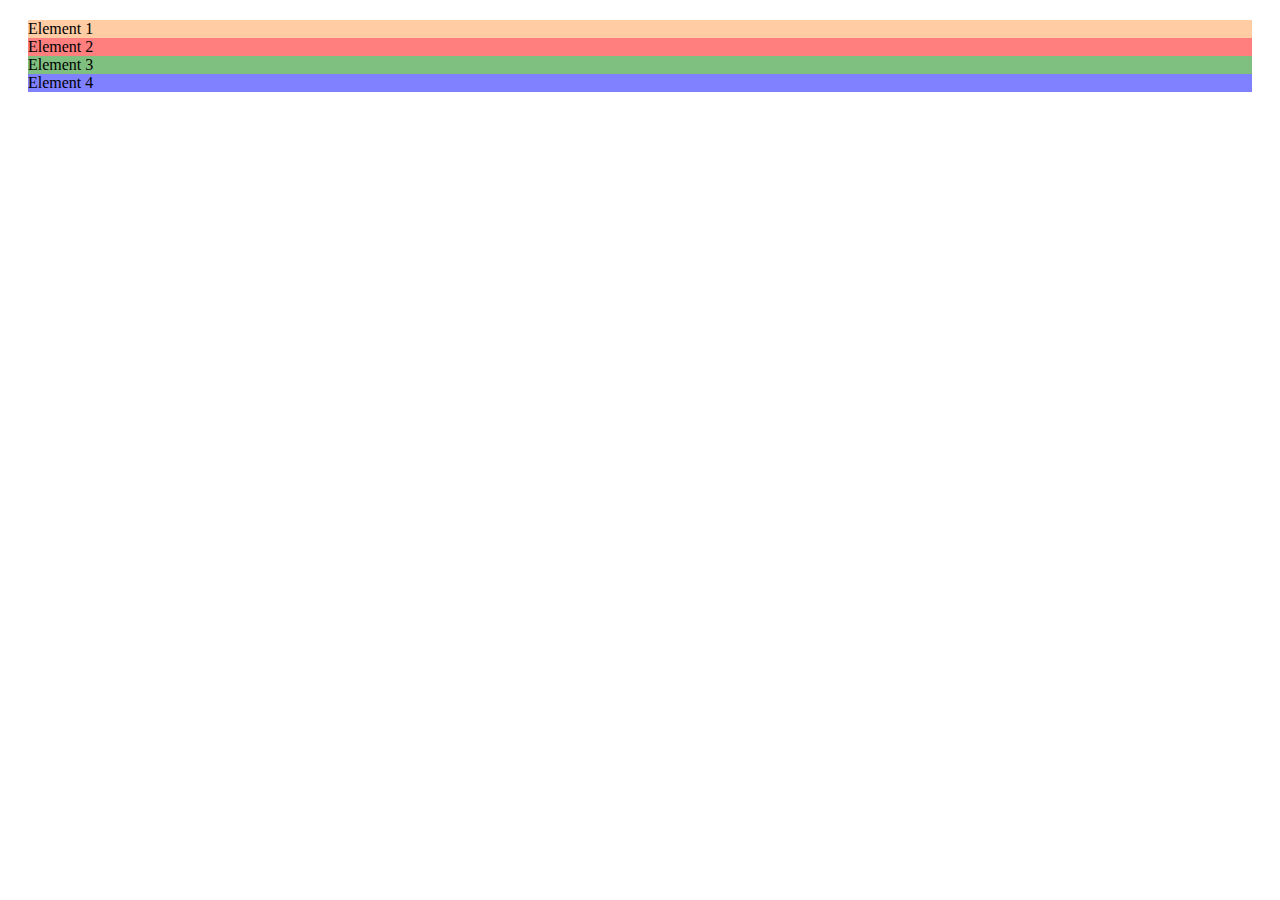
==== lessons/191-216. Using the CSS Grid/index.html @ 9c9ddf1f "lesson 215 - Positioning Child Elements in a Grid" ====
<!DOCTYPE html>
<html lang="en">
<head>
    <meta charset="UTF-8">
    <meta name="viewport" content="width=device-width, initial-scale=1.0">
    <meta http-equiv="X-UA-Compatible" content="ie=edge">
    <title>CSS Course</title>
    <link rel="stylesheet" href="main.css">
</head>
<body>
    <div class="container">
        <div class="el1">Element 1</div>
        <div class="el2">Element 2</div>
        <div class="el3">Element 3</div>
        <div class="el4">Element 4</div>
    </div>
</body>
</html>
---- lessons/191-216. Using the CSS Grid/main.css ----
.container {
    margin: 20px;
}

.el1 {
    background: rgba(255, 154, 72, 0.5);
}

.el2 {
    background: rgba(255, 0, 0, 0.5);
}

.el3 {
    background: rgba(0, 128, 0, 0.5);
}

.el4 {
    background: rgba(0, 4, 255, 0.5);
}
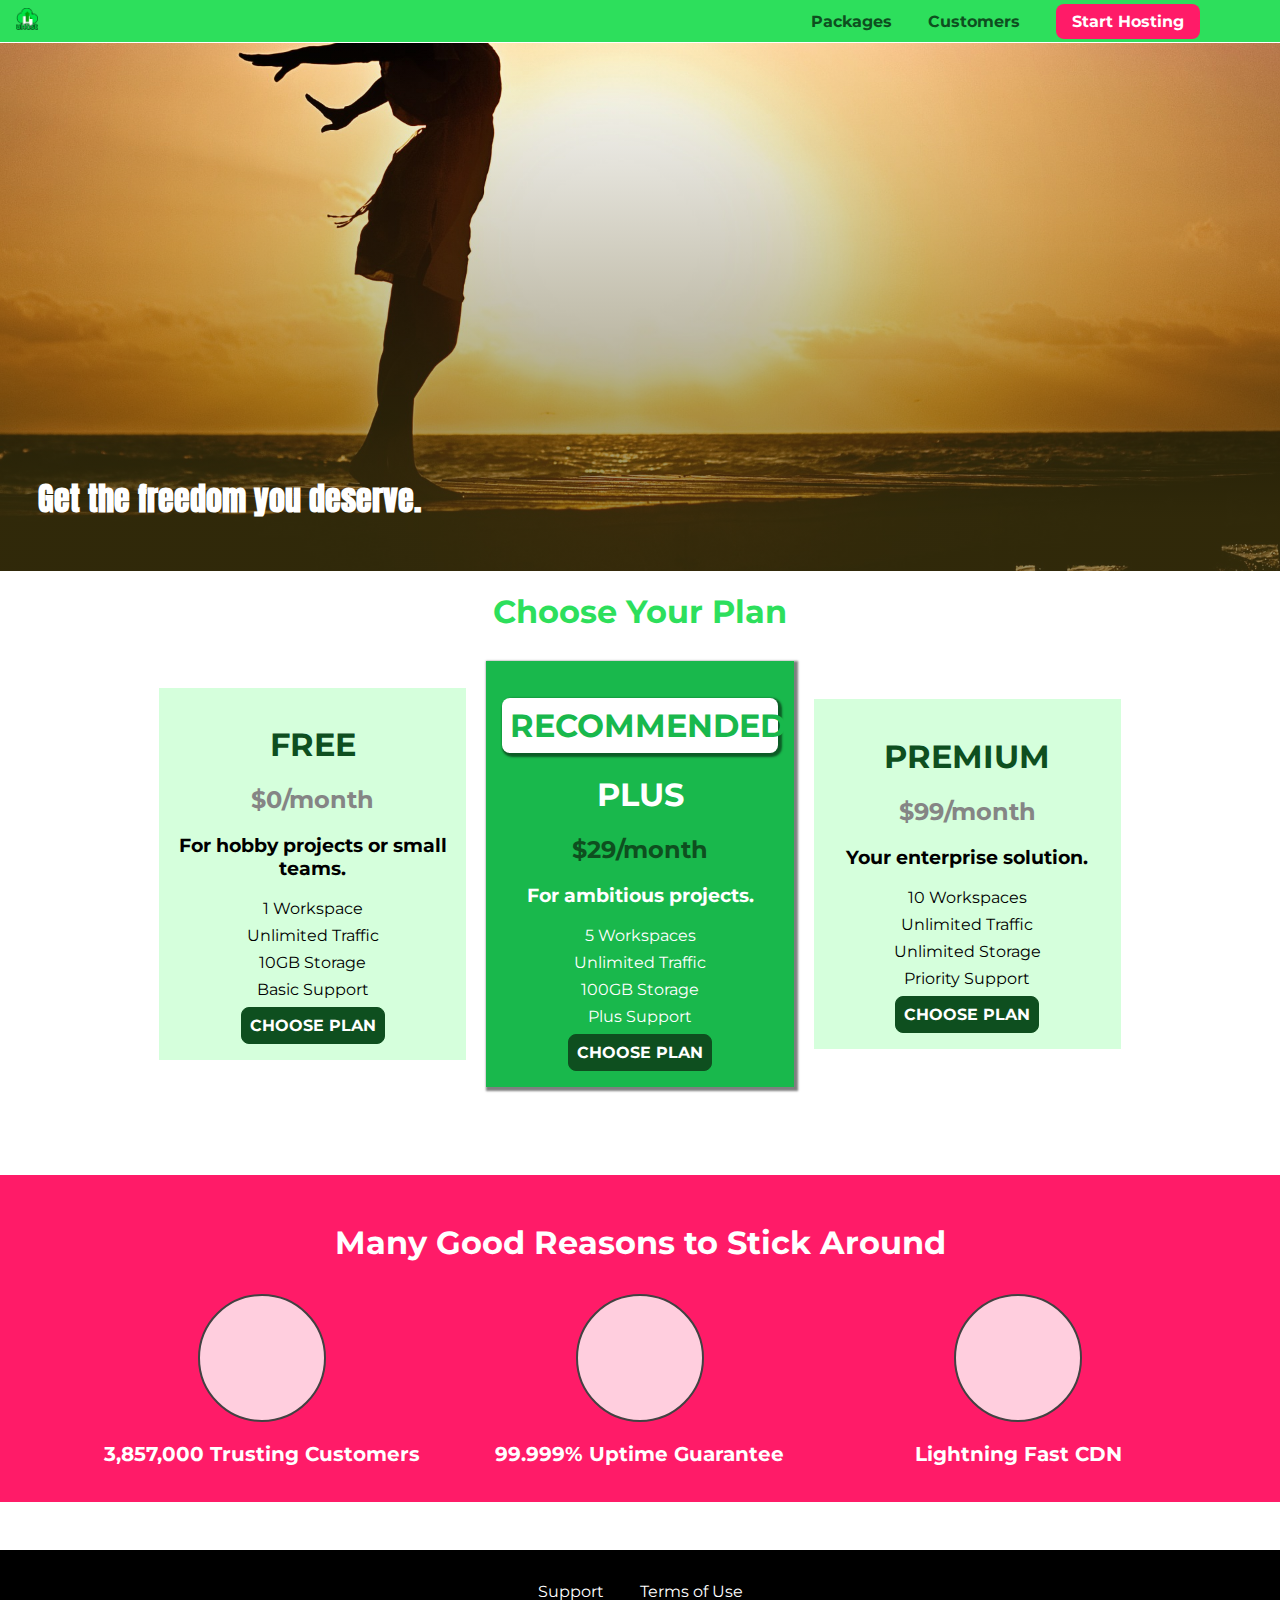
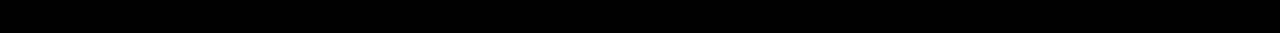
==== commit 038286fb: "lesson 204 - prepare to lesson" ====
--- a/lessons/191-216. Using the CSS Grid/index.html
+++ b/lessons/191-216. Using the CSS Grid/index.html
@@ -1,29 +1,126 @@
 <!DOCTYPE html>
 <html lang="en">
+
 <head>
-    <meta charset="UTF-8">
-    <meta name="viewport" content="width=device-width, initial-scale=1.0">
-    <meta http-equiv="X-UA-Compatible" content="ie=edge">
-    <title>CSS Course</title>
-    <link rel="stylesheet" href="main.css">
+  <meta charset="UTF-8">
+  <meta http-equiv="X-UA-Compatible" content="ie=edge">
+  <title>uHost</title>
+  <link rel="shortcut icon" href="favicon.png">
+  <link href="https://fonts.googleapis.com/css?family=Anton" rel="stylesheet">
+  <link href="https://fonts.googleapis.com/css?family=Montserrat:400,700" rel="stylesheet">
+  <link rel="stylesheet" href="shared.css">
+  <link rel="stylesheet" href="main.css">
 </head>
+
 <body>
-    <div class="container">
-        <div class="el1">Element 1</div>
-        <div class="el2">Element 2</div>
-        <div class="el3">Element 3</div>
-        <div class="el4">Element 4</div>
+<header class="main-header">
+  <div>
+    <a href="index.html" class="main-header__brand">
+      <img src="images/uhost-icon.png" alt="uHost - Your favorite hosting company">
+    </a>
+  </div>
+  <nav class="main-nav">
+    <ul class="main-nav__items">
+      <li class="main-nav__item">
+        <a href="packages/index.html">Packages</a>
+      </li>
+      <li class="main-nav__item">
+        <a href="customers/index.html">Customers</a>
+      </li>
+      <li class="main-nav__item main-nav__item--cta">
+        <a href="start-hosting/index.html">Start Hosting</a>
+      </li>
+    </ul>
+  </nav>
+</header>
+<main>
+  <section id="product-overview">
+    <h1>Get the freedom you deserve.</h1>
+  </section>
+  <section id="plans">
+    <h1 class="section-title">Choose Your Plan</h1>
+    <div class="plan__list">
+      <article class="plan">
+        <h1 class="plan__title">FREE</h1>
+        <h2 class="plan__price">$0/month</h2>
+        <h3>For hobby projects or small teams.</h3>
+        <ul class="plan__features">
+          <li class="plan__feature">1 Workspace</li>
+          <li class="plan__feature">Unlimited Traffic</li>
+          <li class="plan__feature">10GB Storage</li>
+          <li class="plan__feature">Basic Support</li>
+        </ul>
+        <div>
+          <button class="button">CHOOSE PLAN</button>
+        </div>
+      </article>
+      <article class="plan plan--highlighted">
+        <h1 class="plan__annotation">RECOMMENDED</h1>
+        <h1 class="plan__title">PLUS</h1>
+        <h2 class="plan__price">$29/month</h2>
+        <h3>For ambitious projects.</h3>
+        <ul class="plan__features">
+          <li class="plan__feature">5 Workspaces</li>
+          <li class="plan__feature">Unlimited Traffic</li>
+          <li class="plan__feature">100GB Storage</li>
+          <li class="plan__feature">Plus Support</li>
+        </ul>
+        <div>
+          <button class="button">CHOOSE PLAN</button>
+        </div>
+      </article>
+      <article class="plan">
+        <h1 class="plan__title">PREMIUM</h1>
+        <h2 class="plan__price">$99/month</h2>
+        <h3>Your enterprise solution.</h3>
+        <ul class="plan__features">
+          <li class="plan__feature">10 Workspaces</li>
+          <li class="plan__feature">Unlimited Traffic</li>
+          <li class="plan__feature">Unlimited Storage</li>
+          <li class="plan__feature">Priority Support</li>
+        </ul>
+        <div>
+          <button class="button">CHOOSE PLAN</button>
+        </div>
+      </article>
     </div>
+  </section>
+  <section id="key-features">
+    <h1 class="section-title">Many Good Reasons to Stick Around</h1>
+    <ul class="key-feature__list">
+      <li class="key-feature">
+        <div class="key-feature__image">
+
+        </div>
+        <p class="key-feature__description">3,857,000 Trusting Customers</p>
+      </li>
+      <li class="key-feature">
+        <div class="key-feature__image">
+
+        </div>
+        <p class="key-feature__description">99.999% Uptime Guarantee</p>
+      </li>
+      <li class="key-feature">
+        <div class="key-feature__image">
+
+        </div>
+        <p class="key-feature__description">Lightning Fast CDN</p>
+      </li>
+    </ul>
+  </section>
+</main>
+<footer class="main-footer">
+  <nav>
+    <ul class="main-footer__links">
+      <li class="main-footer__link">
+        <a href="#">Support</a>
+      </li>
+      <li class="main-footer__link">
+        <a href="#">Terms of Use</a>
+      </li>
+    </ul>
+  </nav>
+</footer>
 </body>
-</html>
 
-
-
-
-
-
-
-
-
-
-
+</html>--- a/lessons/191-216. Using the CSS Grid/shared.css
+++ b/lessons/191-216. Using the CSS Grid/shared.css
@@ -0,0 +1,132 @@
+* {
+  box-sizing: border-box;
+}
+
+body {
+  font-family: 'Montserrat', sans-serif;
+  margin: 0;
+}
+
+.main-header {
+  width: 100%;
+  position: fixed;
+  top: 0;
+  left: 0;
+  background: #2ddf5c;
+  padding: 8px 16px;
+  z-index: 1;
+}
+
+.main-header > div {
+  display: inline-block;
+  vertical-align: middle;
+}
+
+.main-header__brand {
+  color: #0e4f1f;
+  text-decoration: none;
+  font-weight: bold;
+  font-size: 22px;
+  height: 22px;
+  /* width: 20px; */
+  display: inline-block;
+}
+
+.main-header__brand img {
+  height: 100%;
+  /* width: 100%; */
+}
+
+.main-nav {
+  display: inline-block;
+  text-align: right;
+  width: calc(100% - 74px);
+  vertical-align: middle;
+}
+
+.main-nav__items {
+  margin: 0;
+  padding: 0;
+  list-style: none;
+}
+
+.main-nav__item {
+  display: inline-block;
+  margin: 0 16px;
+}
+
+.main-nav__item a {
+  text-decoration: none;
+  color: #0e4f1f;
+  font-weight: bold;
+  padding: 3px 0;
+}
+
+.main-nav__item a:hover,
+.main-nav__item a:active {
+  color: white;
+  border-bottom: 5px solid white;
+}
+
+.main-nav__item--cta a {
+  color: white;
+  background: #ff1b68;
+  padding: 8px 16px;
+  border-radius: 8px;
+}
+
+.main-nav__item--cta a:hover,
+.main-nav__item--cta a:active {
+  color: #ff1b68;
+  background: white;
+  border: none;
+}
+
+.main-footer {
+  background: black;
+  padding: 32px;
+  margin-top: 48px;
+}
+
+.main-footer__links {
+  list-style: none;
+  margin: 0;
+  padding: 0;
+  text-align: center;
+}
+
+.main-footer__link {
+  display: inline-block;
+  margin: 0 16px;
+}
+
+.main-footer__link a {
+  color: white;
+  text-decoration: none;
+}
+
+.main-footer__link a:hover,
+.main-footer__link a:active {
+  color: #ccc;
+}
+
+.button {
+  background: #0e4f1f;
+  color: white;
+  font: inherit;
+  border: 1.5px solid #0e4f1f;
+  padding: 8px;
+  border-radius: 8px;
+  font-weight: bold;
+  cursor: pointer;
+}
+
+.button:hover,
+.button:active {
+  background: white;
+  color: #0e4f1f;
+}
+
+.button:focus {
+  outline: none;
+}
--- a/lessons/191-216. Using the CSS Grid/main.css
+++ b/lessons/191-216. Using the CSS Grid/main.css
@@ -1,19 +1,133 @@
-.container {
-    margin: 20px;
+
+#product-overview {
+  background: linear-gradient(to top, rgba(80, 68, 16, 0.6) 10%, transparent),
+  url("images/freedom.jpg") left 10% bottom 20%/cover no-repeat border-box;
+  /* background-image: url("freedom.jpg");
+  background-size: cover;
+  background-position: left 10% bottom 20%; */
+  /* background-repeat: no-repeat;
+  background-origin: border-box;
+  background-clip: border-box; */
+  /* background-image: linear-gradient(180deg, red 70%, blue 60%, rgba(0,0,0,0.5)); */
+  /*background-image: radial-gradient(ellipse farthest-corner at 20% 50%, red, blue 70%, green);*/
+  width: 100%;
+  height: 528px;
+  padding: 10px;
+  margin-top: 43px;
+  /* border: 5px dashed red; */
+  position: relative;
 }
 
-.el1 {
-    background: rgba(255, 154, 72, 0.5);
+.section-title {
+  color: #2ddf5c;
+  text-align: center;
 }
 
-.el2 {
-    background: rgba(255, 0, 0, 0.5);
+#product-overview h1 {
+  color: white;
+  font-family: 'Anton', sans-serif;
+  position: absolute;
+  bottom: 5%;
+  left: 3%;
 }
 
-.el3 {
-    background: rgba(0, 128, 0, 0.5);
+.plan__list {
+  width: 80%;
+  margin: auto;
+  text-align: center;
 }
 
-.el4 {
-    background: rgba(0, 4, 255, 0.5);
-}+.plan {
+  background: #d5ffdc;
+  text-align: center;
+  padding: 16px;
+  margin: 8px;
+  display: inline-block;
+  width: 30%;
+  vertical-align: middle;
+}
+
+.plan--highlighted {
+  background: #19b84c;
+  color: white;
+  box-shadow: 2px 2px 2px 2px rgba(0, 0, 0, 0.5);
+}
+
+.plan__annotation {
+  background: white;
+  color: #19b84c;
+  padding: 8px;
+  box-shadow: 2px 2px 2px 2px rgba(0, 0, 0, 0.5);
+  border-radius: 8px;
+}
+
+.plan__title {
+  color: #0e4f1f;
+}
+
+.plan__price {
+  color: #858585;
+}
+
+.plan--highlighted .plan__title {
+  color: white;
+}
+
+.plan--highlighted .plan__price {
+  color: #0e4f1f;
+}
+
+.plan__features {
+  list-style: none;
+  margin: 0;
+  padding: 0;
+}
+
+.plan__feature {
+  margin: 8px 0;
+}
+
+#key-features {
+  background: #ff1b68;
+  margin-top: 80px;
+  padding: 16px;
+}
+
+#key-features .section-title {
+  color: white;
+  margin: 32px;
+}
+
+.key-feature__list {
+  list-style: none;
+  margin: 0;
+  padding: 0;
+  text-align: center;
+}
+
+.key-feature {
+  display: inline-block;
+  width: 30%;
+  vertical-align: top;
+}
+
+.key-feature__image {
+  background: #ffcede;
+  width: 128px;
+  height: 128px;
+  border: 2px solid #424242;
+  border-radius: 50%;
+  margin: auto;
+}
+
+.key-feature__description {
+  text-align: center;
+  font-weight: bold;
+  color: white;
+  font-size: 20px;
+}
+
+/* h1 {
+    font-family: sans-serif;
+} */
+
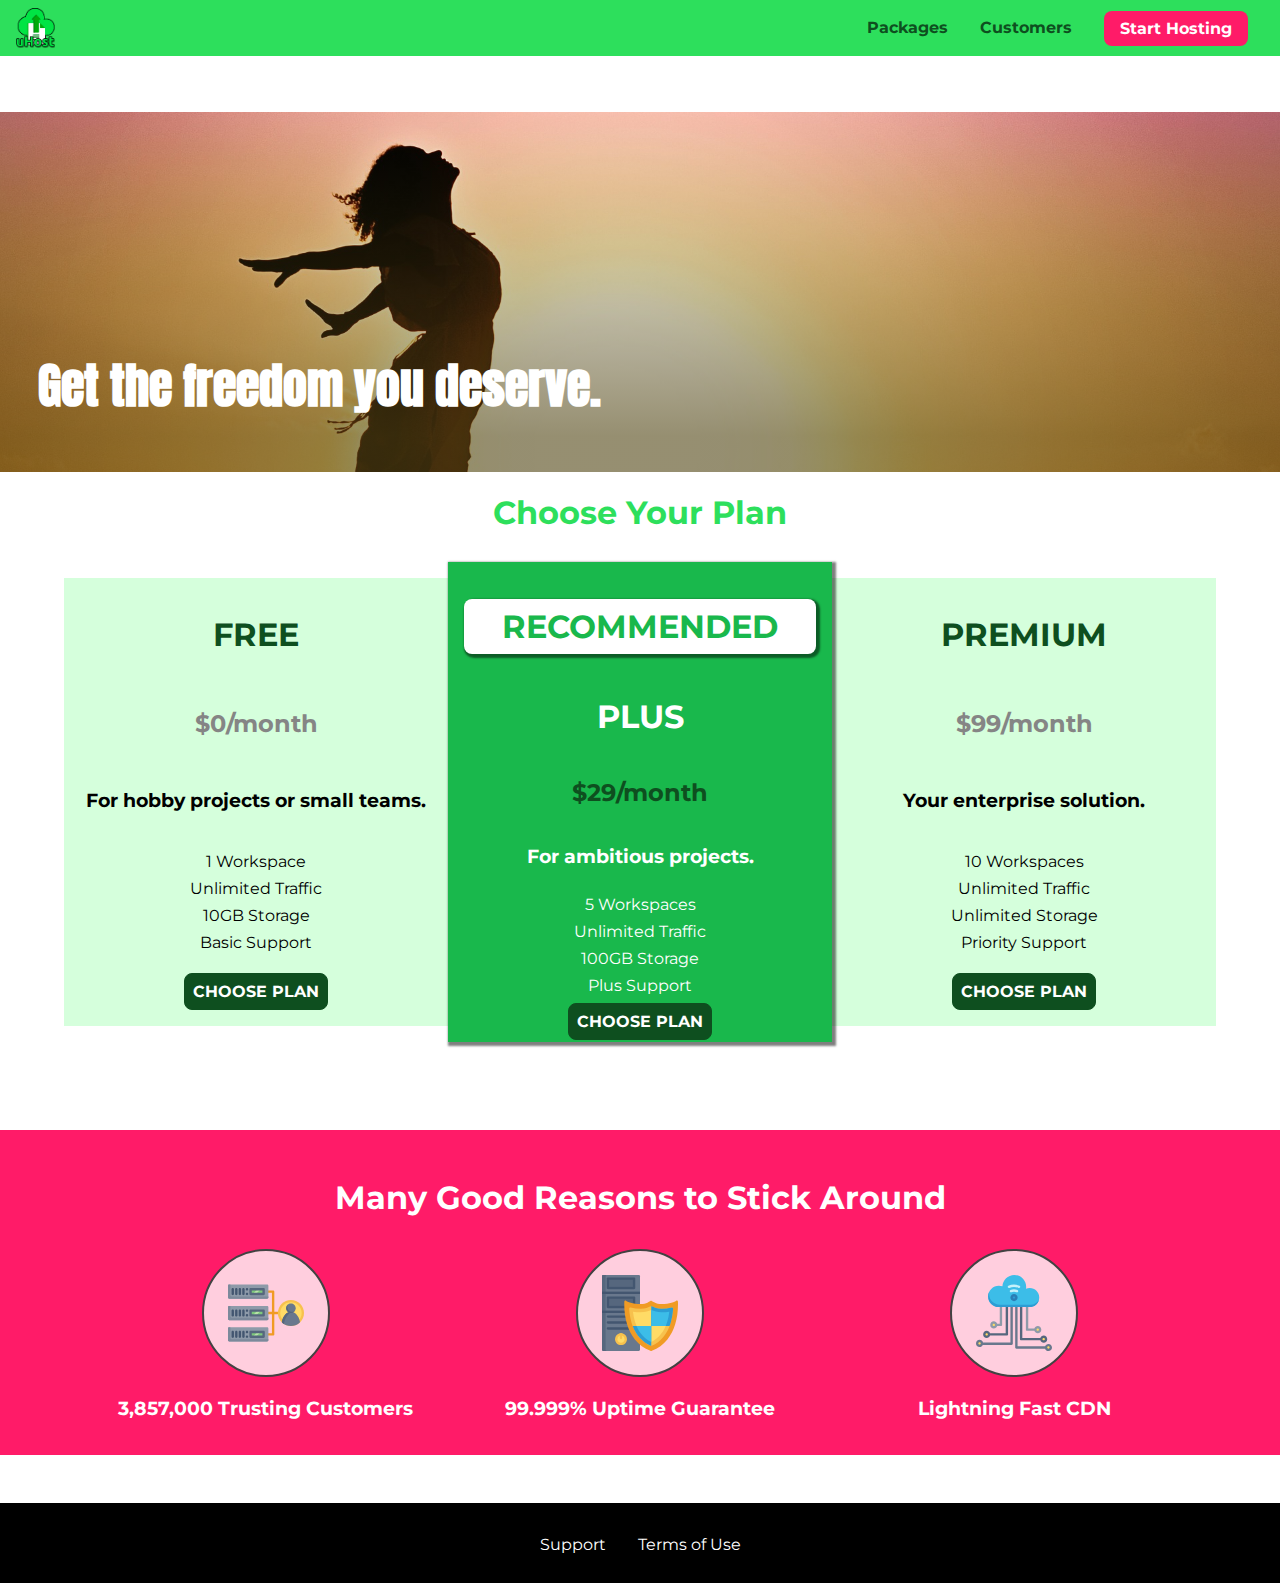
==== commit ade3eb13: "lesson 204 - prepare to lesson" ====
--- a/lessons/191-216. Using the CSS Grid/index.html
+++ b/lessons/191-216. Using the CSS Grid/index.html
@@ -2,125 +2,316 @@
 <html lang="en">
 
 <head>
-  <meta charset="UTF-8">
-  <meta http-equiv="X-UA-Compatible" content="ie=edge">
-  <title>uHost</title>
-  <link rel="shortcut icon" href="favicon.png">
-  <link href="https://fonts.googleapis.com/css?family=Anton" rel="stylesheet">
-  <link href="https://fonts.googleapis.com/css?family=Montserrat:400,700" rel="stylesheet">
-  <link rel="stylesheet" href="shared.css">
-  <link rel="stylesheet" href="main.css">
+    <meta charset="UTF-8">
+    <meta http-equiv="X-UA-Compatible" content="ie=edge">
+    <meta name="viewport" content="width=device-width, initial-scale=1.0">
+    <title>uHost</title>
+    <link rel="shortcut icon" href="favicon.png">
+    <link rel="stylesheet" href="shared.css">
+    <link rel="stylesheet" href="main.css">
 </head>
 
 <body>
-<header class="main-header">
-  <div>
-    <a href="index.html" class="main-header__brand">
-      <img src="images/uhost-icon.png" alt="uHost - Your favorite hosting company">
-    </a>
-  </div>
-  <nav class="main-nav">
-    <ul class="main-nav__items">
-      <li class="main-nav__item">
-        <a href="packages/index.html">Packages</a>
-      </li>
-      <li class="main-nav__item">
-        <a href="customers/index.html">Customers</a>
-      </li>
-      <li class="main-nav__item main-nav__item--cta">
-        <a href="start-hosting/index.html">Start Hosting</a>
-      </li>
-    </ul>
-  </nav>
-</header>
-<main>
-  <section id="product-overview">
-    <h1>Get the freedom you deserve.</h1>
-  </section>
-  <section id="plans">
-    <h1 class="section-title">Choose Your Plan</h1>
-    <div class="plan__list">
-      <article class="plan">
-        <h1 class="plan__title">FREE</h1>
-        <h2 class="plan__price">$0/month</h2>
-        <h3>For hobby projects or small teams.</h3>
-        <ul class="plan__features">
-          <li class="plan__feature">1 Workspace</li>
-          <li class="plan__feature">Unlimited Traffic</li>
-          <li class="plan__feature">10GB Storage</li>
-          <li class="plan__feature">Basic Support</li>
+    <div class="backdrop"></div>
+    <div class="modal">
+        <h1 class="modal__title">Do you want to continue?</h1>
+        <div class="modal__actions">
+            <a href="start-hosting/index.html" class="modal__action">Yes!</a>
+            <button class="modal__action modal__action--negative" type="button">No!</button>
+        </div>
+    </div>
+    <header class="main-header">
+        <div>
+            <button class="toggle-button">
+                <span class="toggle-button__bar"></span>
+                <span class="toggle-button__bar"></span>
+                <span class="toggle-button__bar"></span>
+            </button>
+            <a href="index.html" class="main-header__brand">
+                <img src="images/uhost-icon.png" alt="uHost - Your favorite hosting company">
+            </a>
+        </div>
+        <nav class="main-nav">
+            <ul class="main-nav__items">
+                <li class="main-nav__item">
+                    <a href="packages/index.html">Packages</a>
+                </li>
+                <li class="main-nav__item">
+                    <a href="customers/index.html">Customers</a>
+                </li>
+                <li class="main-nav__item main-nav__item--cta">
+                    <a href="start-hosting/index.html">Start Hosting</a>
+                </li>
+            </ul>
+        </nav>
+    </header>
+    <nav class="mobile-nav">
+        <ul class="mobile-nav__items">
+            <li class="mobile-nav__item">
+                <a href="packages/index.html">Packages</a>
+            </li>
+            <li class="mobile-nav__item">
+                <a href="customers/index.html">Customers</a>
+            </li>
+            <li class="mobile-nav__item mobile-nav__item--cta">
+                <a href="start-hosting/index.html">Start Hosting</a>
+            </li>
         </ul>
-        <div>
-          <button class="button">CHOOSE PLAN</button>
-        </div>
-      </article>
-      <article class="plan plan--highlighted">
-        <h1 class="plan__annotation">RECOMMENDED</h1>
-        <h1 class="plan__title">PLUS</h1>
-        <h2 class="plan__price">$29/month</h2>
-        <h3>For ambitious projects.</h3>
-        <ul class="plan__features">
-          <li class="plan__feature">5 Workspaces</li>
-          <li class="plan__feature">Unlimited Traffic</li>
-          <li class="plan__feature">100GB Storage</li>
-          <li class="plan__feature">Plus Support</li>
-        </ul>
-        <div>
-          <button class="button">CHOOSE PLAN</button>
-        </div>
-      </article>
-      <article class="plan">
-        <h1 class="plan__title">PREMIUM</h1>
-        <h2 class="plan__price">$99/month</h2>
-        <h3>Your enterprise solution.</h3>
-        <ul class="plan__features">
-          <li class="plan__feature">10 Workspaces</li>
-          <li class="plan__feature">Unlimited Traffic</li>
-          <li class="plan__feature">Unlimited Storage</li>
-          <li class="plan__feature">Priority Support</li>
-        </ul>
-        <div>
-          <button class="button">CHOOSE PLAN</button>
-        </div>
-      </article>
-    </div>
-  </section>
-  <section id="key-features">
-    <h1 class="section-title">Many Good Reasons to Stick Around</h1>
-    <ul class="key-feature__list">
-      <li class="key-feature">
-        <div class="key-feature__image">
-
-        </div>
-        <p class="key-feature__description">3,857,000 Trusting Customers</p>
-      </li>
-      <li class="key-feature">
-        <div class="key-feature__image">
-
-        </div>
-        <p class="key-feature__description">99.999% Uptime Guarantee</p>
-      </li>
-      <li class="key-feature">
-        <div class="key-feature__image">
-
-        </div>
-        <p class="key-feature__description">Lightning Fast CDN</p>
-      </li>
-    </ul>
-  </section>
-</main>
-<footer class="main-footer">
-  <nav>
-    <ul class="main-footer__links">
-      <li class="main-footer__link">
-        <a href="#">Support</a>
-      </li>
-      <li class="main-footer__link">
-        <a href="#">Terms of Use</a>
-      </li>
-    </ul>
-  </nav>
-</footer>
+    </nav>
+    <main>
+        <section id="product-overview">
+            <h1>Get the freedom you deserve.</h1>
+        </section>
+        <section id="plans">
+            <h1 class="section-title">Choose Your Plan</h1>
+            <div class="plan__list">
+                <article class="plan">
+                    <h1 class="plan__title">FREE</h1>
+                    <h2 class="plan__price">$0/month</h2>
+                    <h3>For hobby projects or small teams.</h3>
+                    <ul class="plan__features">
+                        <li class="plan__feature">1 Workspace</li>
+                        <li class="plan__feature">Unlimited Traffic</li>
+                        <li class="plan__feature">10GB Storage</li>
+                        <li class="plan__feature">Basic Support</li>
+                    </ul>
+                    <div>
+                        <button class="button">CHOOSE PLAN</button>
+                    </div>
+                </article>
+                <article class="plan plan--highlighted">
+                    <h1 class="plan__annotation">RECOMMENDED</h1>
+                    <h1 class="plan__title">PLUS</h1>
+                    <h2 class="plan__price">$29/month</h2>
+                    <h3>For ambitious projects.</h3>
+                    <ul class="plan__features">
+                        <li class="plan__feature">5 Workspaces</li>
+                        <li class="plan__feature">Unlimited Traffic</li>
+                        <li class="plan__feature">100GB Storage</li>
+                        <li class="plan__feature">Plus Support</li>
+                    </ul>
+                    <div>
+                        <button class="button">CHOOSE PLAN</button>
+                    </div>
+                </article>
+                <article class="plan">
+                    <h1 class="plan__title">PREMIUM</h1>
+                    <h2 class="plan__price">$99/month</h2>
+                    <h3>Your enterprise solution.</h3>
+                    <ul class="plan__features">
+                        <li class="plan__feature">10 Workspaces</li>
+                        <li class="plan__feature">Unlimited Traffic</li>
+                        <li class="plan__feature">Unlimited Storage</li>
+                        <li class="plan__feature">Priority Support</li>
+                    </ul>
+                    <div>
+                        <button class="button">CHOOSE PLAN</button>
+                    </div>
+                </article>
+            </div>
+        </section>
+        <section id="key-features">
+            <h1 class="section-title">Many Good Reasons to Stick Around</h1>
+            <ul class="key-feature__list">
+                <li class="key-feature">
+                    <div class="key-feature__image">
+                        <svg viewBox="0 0 512 512">
+                            <path style="fill:#F09B24;" d="M344,248h-32V112c0-4.418-3.582-8-8-8h-40c-4.418,0-8,3.582-8,8s3.582,8,8,8h32v128h-32  c-4.418,0-8,3.582-8,8s3.582,8,8,8h32v128h-32c-4.418,0-8,3.582-8,8s3.582,8,8,8h40c4.418,0,8-3.582,8-8V264h32c4.418,0,8-3.582,8-8  S348.418,248,344,248z"
+                            />
+                            <path style="fill:#8E9AA9;" d="M264,64H8c-4.418,0-8,3.582-8,8v80c0,4.418,3.582,8,8,8h256c4.418,0,8-3.582,8-8V72  C272,67.582,268.418,64,264,64z"
+                            />
+                            <path style="fill:#7C899B;" d="M24,144c-4.418,0-8-3.582-8-8V64H8c-4.418,0-8,3.582-8,8v80c0,4.418,3.582,8,8,8h256  c4.418,0,8-3.582,8-8v-8H24z"
+                            />
+                            <rect x="152" y="96" style="fill:#B8E3A8;" width="88" height="32" />
+                            <g>
+                                <polygon style="fill:#7EC97D;" points="152,96 152,128 166,128 198,96  " />
+                                <polygon style="fill:#7EC97D;" points="220,96 188,128 240,128 240,96  " />
+                            </g>
+                            <path style="fill:#56677E;" d="M240,136h-88c-4.418,0-8-3.582-8-8V96c0-4.418,3.582-8,8-8h88c4.418,0,8,3.582,8,8v32  C248,132.418,244.418,136,240,136z M160,120h72v-16h-72V120z"
+                            />
+                            <g>
+                                <path style="fill:#435670;" d="M32,136c-4.418,0-8-3.582-8-8V96c0-4.418,3.582-8,8-8s8,3.582,8,8v32C40,132.418,36.418,136,32,136z   "
+                                />
+                                <path style="fill:#435670;" d="M56,136c-4.418,0-8-3.582-8-8V96c0-4.418,3.582-8,8-8s8,3.582,8,8v32C64,132.418,60.418,136,56,136z   "
+                                />
+                                <path style="fill:#435670;" d="M80,136c-4.418,0-8-3.582-8-8V96c0-4.418,3.582-8,8-8s8,3.582,8,8v32C88,132.418,84.418,136,80,136z   "
+                                />
+                                <path style="fill:#435670;" d="M104,136c-4.418,0-8-3.582-8-8V96c0-4.418,3.582-8,8-8s8,3.582,8,8v32   C112,132.418,108.418,136,104,136z"
+                                />
+                                <path style="fill:#435670;" d="M128,105c-4.418,0-8-3.582-8-8v-1c0-4.418,3.582-8,8-8s8,3.582,8,8v1   C136,101.418,132.418,105,128,105z"
+                                />
+                                <path style="fill:#435670;" d="M128,136c-4.418,0-8-3.582-8-8v-1c0-4.418,3.582-8,8-8s8,3.582,8,8v1   C136,132.418,132.418,136,128,136z"
+                                />
+                            </g>
+                            <path style="fill:#8E9AA9;" d="M264,208H8c-4.418,0-8,3.582-8,8v80c0,4.418,3.582,8,8,8h256c4.418,0,8-3.582,8-8v-80  C272,211.582,268.418,208,264,208z"
+                            />
+                            <path style="fill:#7C899B;" d="M24,288c-4.418,0-8-3.582-8-8v-72H8c-4.418,0-8,3.582-8,8v80c0,4.418,3.582,8,8,8h256  c4.418,0,8-3.582,8-8v-8H24z"
+                            />
+                            <rect x="152" y="240" style="fill:#B8E3A8;" width="88" height="32" />
+                            <g>
+                                <polygon style="fill:#7EC97D;" points="152,240 152,272 166,272 198,240  " />
+                                <polygon style="fill:#7EC97D;" points="220,240 188,272 240,272 240,240  " />
+                            </g>
+                            <path style="fill:#56677E;" d="M240,280h-88c-4.418,0-8-3.582-8-8v-32c0-4.418,3.582-8,8-8h88c4.418,0,8,3.582,8,8v32  C248,276.418,244.418,280,240,280z M160,264h72v-16h-72V264z"
+                            />
+                            <g>
+                                <path style="fill:#435670;" d="M32,280c-4.418,0-8-3.582-8-8v-32c0-4.418,3.582-8,8-8s8,3.582,8,8v32C40,276.418,36.418,280,32,280   z"
+                                />
+                                <path style="fill:#435670;" d="M56,280c-4.418,0-8-3.582-8-8v-32c0-4.418,3.582-8,8-8s8,3.582,8,8v32C64,276.418,60.418,280,56,280   z"
+                                />
+                                <path style="fill:#435670;" d="M80,280c-4.418,0-8-3.582-8-8v-32c0-4.418,3.582-8,8-8s8,3.582,8,8v32C88,276.418,84.418,280,80,280   z"
+                                />
+                                <path style="fill:#435670;" d="M104,280c-4.418,0-8-3.582-8-8v-32c0-4.418,3.582-8,8-8s8,3.582,8,8v32   C112,276.418,108.418,280,104,280z"
+                                />
+                                <path style="fill:#435670;" d="M128,249c-4.418,0-8-3.582-8-8v-1c0-4.418,3.582-8,8-8s8,3.582,8,8v1   C136,245.418,132.418,249,128,249z"
+                                />
+                                <path style="fill:#435670;" d="M128,280c-4.418,0-8-3.582-8-8v-1c0-4.418,3.582-8,8-8s8,3.582,8,8v1   C136,276.418,132.418,280,128,280z"
+                                />
+                            </g>
+                            <path style="fill:#8E9AA9;" d="M264,352H8c-4.418,0-8,3.582-8,8v80c0,4.418,3.582,8,8,8h256c4.418,0,8-3.582,8-8v-80  C272,355.582,268.418,352,264,352z"
+                            />
+                            <path style="fill:#7C899B;" d="M24,432c-4.418,0-8-3.582-8-8v-72H8c-4.418,0-8,3.582-8,8v80c0,4.418,3.582,8,8,8h256  c4.418,0,8-3.582,8-8v-8H24z"
+                            />
+                            <rect x="152" y="384" style="fill:#B8E3A8;" width="88" height="32" />
+                            <g>
+                                <polygon style="fill:#7EC97D;" points="152,384 152,416 166,416 198,384  " />
+                                <polygon style="fill:#7EC97D;" points="220,384 188,416 240,416 240,384  " />
+                            </g>
+                            <path style="fill:#56677E;" d="M240,424h-88c-4.418,0-8-3.582-8-8v-32c0-4.418,3.582-8,8-8h88c4.418,0,8,3.582,8,8v32  C248,420.418,244.418,424,240,424z M160,408h72v-16h-72V408z"
+                            />
+                            <g>
+                                <path style="fill:#435670;" d="M32,424c-4.418,0-8-3.582-8-8v-32c0-4.418,3.582-8,8-8s8,3.582,8,8v32C40,420.418,36.418,424,32,424   z"
+                                />
+                                <path style="fill:#435670;" d="M56,424c-4.418,0-8-3.582-8-8v-32c0-4.418,3.582-8,8-8s8,3.582,8,8v32C64,420.418,60.418,424,56,424   z"
+                                />
+                                <path style="fill:#435670;" d="M80,424c-4.418,0-8-3.582-8-8v-32c0-4.418,3.582-8,8-8s8,3.582,8,8v32C88,420.418,84.418,424,80,424   z"
+                                />
+                                <path style="fill:#435670;" d="M104,424c-4.418,0-8-3.582-8-8v-32c0-4.418,3.582-8,8-8s8,3.582,8,8v32   C112,420.418,108.418,424,104,424z"
+                                />
+                                <path style="fill:#435670;" d="M128,393c-4.418,0-8-3.582-8-8v-1c0-4.418,3.582-8,8-8s8,3.582,8,8v1   C136,389.418,132.418,393,128,393z"
+                                />
+                                <path style="fill:#435670;" d="M128,424c-4.418,0-8-3.582-8-8v-1c0-4.418,3.582-8,8-8s8,3.582,8,8v1   C136,420.418,132.418,424,128,424z"
+                                />
+                            </g>
+                            <path style="fill:#F7C14D;" d="M424,168c-48.523,0-88,39.477-88,88s39.477,88,88,88s88-39.477,88-88S472.523,168,424,168z" />
+                            <path style="fill:#FFDB66;" d="M424,184c-39.701,0-72,32.299-72,72s32.299,72,72,72s72-32.299,72-72S463.701,184,424,184z" />
+                            <path style="fill:#69788D;" d="M484.893,314.16C476.393,274.588,451.922,248,424,248s-52.393,26.588-60.893,66.16  c-0.605,2.82,0.354,5.749,2.511,7.664C381.731,336.124,402.465,344,424,344s42.269-7.876,58.381-22.176  C484.539,319.909,485.498,316.98,484.893,314.16z"
+                            />
+                            <path style="fill:#56677E;" d="M434.053,249.171C430.768,248.403,427.411,248,424,248c-27.922,0-52.393,26.588-60.893,66.16  c-0.605,2.82,0.354,5.749,2.511,7.664c3.383,3.002,6.979,5.703,10.734,8.125C384.904,286.243,407.373,255.378,434.053,249.171z"
+                            />
+                            <path style="fill:#69788D;" d="M424,192c-17.645,0-32,14.355-32,32s14.355,32,32,32s32-14.355,32-32S441.645,192,424,192z" />
+                            <path style="fill:#56677E;" d="M432,248c-17.645,0-32-14.355-32-32c0-6.783,2.128-13.076,5.742-18.258  C397.444,203.53,392,213.138,392,224c0,17.645,14.355,32,32,32c10.862,0,20.471-5.444,26.258-13.742  C445.076,245.872,438.783,248,432,248z"
+                            />
+
+                        </svg>
+                    </div>
+                    <p class="key-feature__description">3,857,000 Trusting Customers</p>
+                </li>
+                <li class="key-feature">
+                    <div class="key-feature__image">
+                        <svg viewBox="0 0 512 512">
+                            <path style="fill:#69788D;" d="M248,0H8C3.582,0,0,3.582,0,8v496c0,4.418,3.582,8,8,8h240c4.418,0,8-3.582,8-8V8  C256,3.582,252.418,0,248,0z"
+                            />
+                            <path style="fill:#56677E;" d="M24,504V8c0-4.418,3.582-8,8-8H8C3.582,0,0,3.582,0,8v496c0,4.418,3.582,8,8,8h24  C27.582,512,24,508.418,24,504z"
+                            />
+                            <g>
+                                <rect x="0" y="112" style="fill:#435670;" width="256" height="16" />
+                                <rect x="0" y="240" style="fill:#435670;" width="256" height="16" />
+                            </g>
+                            <path style="fill:#F7C14D;" d="M128,392c-22.056,0-40,17.944-40,40s17.944,40,40,40s40-17.944,40-40S150.056,392,128,392z" />
+                            <path style="fill:#FFDB66;" d="M128,408c-13.233,0-24,10.767-24,24s10.767,24,24,24s24-10.767,24-24S141.233,408,128,408z" />
+                            <path style="fill:#F7C14D;" d="M128,392c-2.739,0-5.414,0.278-8,0.805V424c0,4.418,3.582,8,8,8c4.418,0,8-3.582,8-8v-31.195  C133.414,392.278,130.739,392,128,392z"
+                            />
+                            <g>
+                                <path style="fill:#435670;" d="M216,288H40c-4.418,0-8-3.582-8-8s3.582-8,8-8h176c4.418,0,8,3.582,8,8S220.418,288,216,288z"
+                                />
+                                <path style="fill:#435670;" d="M216,328H40c-4.418,0-8-3.582-8-8s3.582-8,8-8h176c4.418,0,8,3.582,8,8S220.418,328,216,328z"
+                                />
+                                <path style="fill:#435670;" d="M216,368H40c-4.418,0-8-3.582-8-8s3.582-8,8-8h176c4.418,0,8,3.582,8,8S220.418,368,216,368z"
+                                />
+                                <path style="fill:#435670;" d="M216,16H40c-4.418,0-8,3.582-8,8v64c0,4.418,3.582,8,8,8h176c4.418,0,8-3.582,8-8V24   C224,19.582,220.418,16,216,16z"
+                                />
+                            </g>
+                            <rect x="48" y="32" style="fill:#56677E;" width="160" height="48" />
+                            <path style="fill:#435670;" d="M216,144H40c-4.418,0-8,3.582-8,8v64c0,4.418,3.582,8,8,8h176c4.418,0,8-3.582,8-8v-64  C224,147.582,220.418,144,216,144z"
+                            />
+                            <rect x="48" y="160" style="fill:#56677E;" width="160" height="48" />
+                            <path style="fill:#F09B24;" d="M511.747,180.237c-0.194-6.537-8.107-10.107-13.135-5.894c-5.6,4.693-42.904,21.282-98.514,21.282  c-33.45,0-64.625-20.999-64.929-21.206c-2.9-1.991-6.764-1.85-9.512,0.346c-2.677,2.135-27.201,20.86-63.793,20.86  c-55.607,0-92.914-16.589-98.515-21.282c-5.028-4.211-12.941-0.645-13.135,5.894c-1.634,54.834,4.655,105.941,18.693,151.903  c12.096,39.604,29.759,74.047,52.497,102.373c27.538,34.304,62.743,59.882,104.66,76.045c3.069,1.918,6.757,1.921,9.83,0  c41.917-16.163,77.122-41.741,104.66-76.045c22.738-28.326,40.401-62.77,52.497-102.373  C507.092,286.179,513.381,235.071,511.747,180.237z"
+                            />
+                            <path style="fill:#F7C14D;" d="M476.21,221.226c-1.953-1.631-4.568-2.235-7.036-1.628c-21.686,5.327-44.926,8.028-69.075,8.028  c-25.926,0-49.633-8.975-64.955-16.504c-2.307-1.134-5.016-1.091-7.284,0.116c-14.059,7.477-36.919,16.388-65.994,16.388  c-24.153,0-47.394-2.701-69.075-8.028c-5.155-1.268-10.221,2.966-9.894,8.261c2.077,33.693,7.668,65.635,16.616,94.935  c22.774,74.565,66.139,126.334,128.888,153.868c2.032,0.891,4.397,0.891,6.43,0c61.777-27.107,104.716-78.876,127.62-153.868  c8.948-29.3,14.539-61.241,16.616-94.935C479.224,225.319,478.163,222.856,476.21,221.226z"
+                            />
+                            <path style="fill:#FFDB66;" d="M331.609,451.727c-52.604-25.289-89.304-70.987-109.144-135.944  c-6.532-21.39-11.162-44.336-13.82-68.447c17.133,2.852,34.952,4.291,53.22,4.291c29.394,0,53.376-7.793,69.978-15.561  c17.44,7.736,41.656,15.561,68.256,15.561c18.267,0,36.085-1.439,53.219-4.291c-2.659,24.112-7.288,47.06-13.82,68.448  C419.545,381.108,383.27,426.805,331.609,451.727z"
+                            />
+                            <g>
+                                <path style="fill:#2C9DD4;" d="M479.066,227.858c0.157-2.539-0.903-5.002-2.856-6.633s-4.568-2.235-7.036-1.628   c-21.686,5.327-44.926,8.028-69.075,8.028c-25.926,0-49.633-8.975-64.955-16.504c-1.057-0.52-2.2-0.78-3.345-0.806l-0.072,133.351   h123.601c2.556-6.746,4.933-13.702,7.123-20.874C471.398,293.493,476.989,261.552,479.066,227.858z"
+                                />
+                                <path style="fill:#2C9DD4;" d="M206.658,343.667c24.153,63.42,65.028,108.108,121.743,132.995c1.031,0.452,2.147,0.673,3.263,0.666   l0.063-133.661H206.658z"
+                                />
+                            </g>
+                            <g>
+                                <path style="fill:#3CBDE8;" d="M439.497,315.783c6.532-21.389,11.161-44.336,13.82-68.448c-17.134,2.852-34.952,4.291-53.219,4.291   c-26.6,0-50.815-7.824-68.256-15.561l-0.116,107.601h97.758C433.179,334.807,436.524,325.518,439.497,315.783z"
+                                />
+                                <path style="fill:#3CBDE8;" d="M232.523,343.667c21.144,50.298,54.363,86.56,99.087,108.06l0.117-108.06H232.523z" />
+                            </g>
+                        </svg>
+                    </div>
+                    <p class="key-feature__description">99.999% Uptime Guarantee</p>
+                </li>
+                <li class="key-feature">
+                    <div class="key-feature__image">
+                        <svg viewBox="0 0 512 512">
+                            <path style="fill:#8E9AA9;" d="M168,200c-4.418,0-8,3.582-8,8v120h-17.376c-3.302-9.311-12.194-16-22.624-16  c-13.234,0-24,10.767-24,24s10.766,24,24,24c10.429,0,19.321-6.689,22.624-16H168c4.418,0,8-3.582,8-8V208  C176,203.582,172.418,200,168,200z"
+                            />
+                            <path style="fill:#FFDB66;" d="M120,328c-4.411,0-8,3.589-8,8s3.589,8,8,8s8-3.589,8-8S124.411,328,120,328z" />
+                            <path style="fill:#56677E;" d="M208,200c-4.418,0-8,3.582-8,8v184H94.624C91.322,382.689,82.43,376,72,376  c-13.234,0-24,10.767-24,24s10.766,24,24,24c10.429,0,19.321-6.689,22.624-16H208c4.418,0,8-3.582,8-8V208  C216,203.582,212.418,200,208,200z"
+                            />
+                            <path style="fill:#FFDB66;" d="M72,392c-4.411,0-8,3.589-8,8s3.589,8,8,8s8-3.589,8-8S76.411,392,72,392z" />
+                            <path style="fill:#69788D;" d="M240,208c-4.418,0-8,3.582-8,8v239H47.24c-2.671-10.34-12.078-18-23.24-18c-13.234,0-24,10.767-24,24  s10.766,24,24,24c9.666,0,18.009-5.747,21.809-14H240c4.418,0,8-3.582,8-8V216C248,211.582,244.418,208,240,208z"
+                            />
+                            <path style="fill:#FFDB66;" d="M24,453c-4.411,0-8,3.589-8,8s3.589,8,8,8s8-3.589,8-8S28.411,453,24,453z" />
+                            <path style="fill:#69788D;" d="M488,464c-10.429,0-19.321,6.689-22.624,16H280V208c0-4.418-3.582-8-8-8s-8,3.582-8,8v280  c0,4.418,3.582,8,8,8h193.376c3.302,9.311,12.194,16,22.624,16c13.234,0,24-10.767,24-24S501.234,464,488,464z"
+                            />
+                            <path style="fill:#FFDB66;" d="M488,480c-4.411,0-8,3.589-8,8s3.589,8,8,8s8-3.589,8-8S492.411,480,488,480z" />
+                            <path style="fill:#56677E;" d="M456,408c-10.429,0-19.321,6.689-22.624,16H312V208c0-4.418-3.582-8-8-8s-8,3.582-8,8v224  c0,4.418,3.582,8,8,8h129.376c3.302,9.311,12.194,16,22.624,16c13.234,0,24-10.767,24-24S469.234,408,456,408z"
+                            />
+                            <path style="fill:#FFDB66;" d="M456,424c-4.411,0-8,3.589-8,8s3.589,8,8,8s8-3.589,8-8S460.411,424,456,424z" />
+                            <path style="fill:#8E9AA9;" d="M416,344c-10.429,0-19.321,6.689-22.624,16H352V208c0-4.418-3.582-8-8-8s-8,3.582-8,8v160  c0,4.418,3.582,8,8,8h49.376c3.302,9.311,12.194,16,22.624,16c13.234,0,24-10.767,24-24S429.234,344,416,344z"
+                            />
+                            <path style="fill:#FFDB66;" d="M416,360c-4.411,0-8,3.589-8,8s3.589,8,8,8s8-3.589,8-8S420.411,360,416,360z" />
+                            <path style="fill:#3CBDE8;" d="M362,88c-8.741,0-17.231,1.751-25.06,5.085C337.646,88.797,338,84.43,338,80  c0-44.112-35.888-80-80-80c-42.823,0-77.895,33.816-79.909,76.149C170.393,73.415,162.244,72,154,72c-39.701,0-72,32.299-72,72  s32.299,72,72,72h208c35.29,0,64-28.71,64-64S397.29,88,362,88z"
+                            />
+                            <path style="fill:#2C9DD4;" d="M368,200H160c-39.701,0-72-32.299-72-72c0-5.863,0.721-11.559,2.05-17.019  C84.918,120.88,82,132.102,82,144c0,39.701,32.299,72,72,72h208c30.389,0,55.88-21.296,62.379-49.743  C413.565,186.327,392.352,200,368,200z"
+                            />
+                            <path style="fill:#2A7DB5;" d="M256,128c-13.234,0-24,10.767-24,24s10.766,24,24,24c13.233,0,24-10.767,24-24S269.233,128,256,128z"
+                            />
+                            <path style="fill:#2C9DD4;" d="M256,144c-4.411,0-8,3.589-8,8s3.589,8,8,8c4.411,0,8-3.589,8-8S260.411,144,256,144z" />
+                            <g>
+                                <path style="fill:#C5F1FA;" d="M221.755,87.695c-2.994,0-5.864-1.688-7.233-4.572c-1.894-3.991-0.194-8.763,3.798-10.657   C230.157,66.849,242.834,64,256,64c13.166,0,25.844,2.849,37.68,8.466c3.992,1.895,5.692,6.666,3.798,10.657   s-6.666,5.692-10.657,3.798C277.144,82.328,266.774,80,256,80c-10.774,0-21.144,2.328-30.821,6.921   C224.072,87.446,222.904,87.695,221.755,87.695z"
+                                />
+                                <path style="fill:#C5F1FA;" d="M276.545,116.618c-1.148,0-2.316-0.249-3.424-0.774C267.745,113.293,261.985,112,256,112   c-5.985,0-11.745,1.293-17.121,3.844c-3.991,1.895-8.763,0.192-10.657-3.798c-1.894-3.992-0.193-8.764,3.798-10.657   C239.557,97.813,247.625,96,256,96c8.376,0,16.444,1.813,23.98,5.389c3.991,1.894,5.692,6.665,3.798,10.657   C282.41,114.93,279.539,116.618,276.545,116.618z"
+                                />
+                            </g>
+
+                        </svg>
+                    </div>
+                    <p class="key-feature__description">Lightning Fast CDN</p>
+                </li>
+            </ul>
+        </section>
+    </main>
+    <footer class="main-footer">
+        <nav>
+            <ul class="main-footer__links">
+                <li class="main-footer__link">
+                    <a href="#">Support</a>
+                </li>
+                <li class="main-footer__link">
+                    <a href="#">Terms of Use</a>
+                </li>
+            </ul>
+        </nav>
+    </footer>
+    <script src="shared.js"></script>
 </body>
 
 </html>--- a/lessons/191-216. Using the CSS Grid/shared.css
+++ b/lessons/191-216. Using the CSS Grid/shared.css
@@ -1,10 +1,43 @@
+@import url('https://fonts.googleapis.com/css?family=Roboto:100,400,900');
+@import url('https://fonts.googleapis.com/css?family=Anton');
+@import url('https://fonts.googleapis.com/css?family=Montserrat:400,700');
+
 * {
   box-sizing: border-box;
 }
 
+html {
+  height: 100%;
+}
+
 body {
-  font-family: 'Montserrat', sans-serif;
+  font-family: "Montserrat", sans-serif;
   margin: 0;
+  display: grid;
+  grid-template-rows: 3.5rem auto 8rem;
+  grid-template-areas: "header"
+                       "main"
+                       "footer";
+  /* padding-top: 3.5rem; */
+  height: 100%;
+}
+
+main {
+  /* min-height: calc(100vh - 3.5rem - 8rem); */
+  margin-top: 3.5rem;
+  /* grid-row: 2 / 3; */
+  grid-area: main;
+}
+
+.backdrop {
+  position: fixed;
+  display: none;
+  top: 0;
+  left: 0;
+  z-index: 100;
+  width: 100vw;
+  height: 100vh;
+  background: rgba(0, 0, 0, 0.5);
 }
 
 .main-header {
@@ -13,53 +46,69 @@
   top: 0;
   left: 0;
   background: #2ddf5c;
-  padding: 8px 16px;
-  z-index: 1;
-}
-
-.main-header > div {
-  display: inline-block;
+  padding: 0.5rem 1rem;
+  z-index: 60;
+  display: flex;
+  align-items: center;
+  justify-content: space-between;
+}
+
+.toggle-button {
+  width: 3rem;
+  background: transparent;
+  border: none;
+  cursor: pointer;
+  padding-top: 0;
+  padding-bottom: 0;
   vertical-align: middle;
+}
+
+.toggle-button:focus {
+  outline: none;
+}
+
+.toggle-button__bar {
+  width: 100%;
+  height: 0.2rem;
+  background: black;
+  display: block;
+  margin: 0.6rem 0;
 }
 
 .main-header__brand {
   color: #0e4f1f;
   text-decoration: none;
   font-weight: bold;
-  font-size: 22px;
-  height: 22px;
   /* width: 20px; */
-  display: inline-block;
 }
 
 .main-header__brand img {
-  height: 100%;
+  height: 2.5rem;
+  vertical-align: middle;
   /* width: 100%; */
 }
 
 .main-nav {
-  display: inline-block;
-  text-align: right;
-  width: calc(100% - 74px);
-  vertical-align: middle;
+  display: none;
 }
 
 .main-nav__items {
   margin: 0;
   padding: 0;
   list-style: none;
+  display: flex;
 }
 
 .main-nav__item {
-  display: inline-block;
-  margin: 0 16px;
-}
-
-.main-nav__item a {
+  margin: 0 1rem;
+}
+
+.main-nav__item a,
+.mobile-nav__item a {
   text-decoration: none;
   color: #0e4f1f;
   font-weight: bold;
-  padding: 3px 0;
+  padding: 0.2rem 0;
 }
 
 .main-nav__item a:hover,
@@ -68,36 +117,52 @@
   border-bottom: 5px solid white;
 }
 
-.main-nav__item--cta a {
+.main-nav__item--cta a,
+.mobile-nav__item--cta a {
   color: white;
   background: #ff1b68;
-  padding: 8px 16px;
+  padding: 0.5rem 1rem;
   border-radius: 8px;
 }
 
 .main-nav__item--cta a:hover,
-.main-nav__item--cta a:active {
+.main-nav__item--cta a:active,
+.mobile-nav__item--cta a:hover,
+.mobile-nav__item--cta a:active {
   color: #ff1b68;
   background: white;
   border: none;
 }
 
+@media (min-width: 40rem) {
+  .toggle-button {
+    display: none;
+  }
+
+  .main-nav {
+    display: flex;
+  }
+}
+
 .main-footer {
   background: black;
-  padding: 32px;
-  margin-top: 48px;
+  padding: 2rem;
+  margin-top: 3rem;
+  /* grid-row: 3 / 4; */
+  grid-area: footer;
 }
 
 .main-footer__links {
   list-style: none;
   margin: 0;
   padding: 0;
-  text-align: center;
+  display: flex;
+  flex-direction: column;
+  align-items: center;
 }
 
 .main-footer__link {
-  display: inline-block;
-  margin: 0 16px;
+  margin: 0.5rem 0;
 }
 
 .main-footer__link a {
@@ -110,12 +175,43 @@
   color: #ccc;
 }
 
+.mobile-nav {
+  display: none;
+  position: fixed;
+  z-index: 101;
+  top: 0;
+  left: 0;
+  background: white;
+  width: 80%;
+  height: 100vh;
+}
+
+.mobile-nav__items {
+  width: 90%;
+  height: 100%;
+  list-style: none;
+  margin: 0 auto;
+  padding: 0;
+  display: flex;
+  flex-direction: column;
+  justify-content: center;
+  align-items: center;
+}
+
+.mobile-nav__item {
+  margin: 1rem 0;
+}
+
+.mobile-nav__item a {
+  font-size: 1.5rem;
+}
+
 .button {
   background: #0e4f1f;
   color: white;
   font: inherit;
   border: 1.5px solid #0e4f1f;
-  padding: 8px;
+  padding: 0.5rem;
   border-radius: 8px;
   font-weight: bold;
   cursor: pointer;
@@ -130,3 +226,25 @@
 .button:focus {
   outline: none;
 }
+
+.button[disabled] {
+  cursor: not-allowed;
+  border: #a1a1a1;
+  background: #ccc;
+  color: #a1a1a1;
+} 
+
+.open {
+    display: block !important;
+}
+
+@media (min-width: 40rem) {
+  .main-footer__link {
+    margin: 0 1rem;
+  }
+
+  .main-footer__links {
+    flex-direction: row;
+    justify-content: center;
+  }
+}
--- a/lessons/191-216. Using the CSS Grid/main.css
+++ b/lessons/191-216. Using the CSS Grid/main.css
@@ -1,62 +1,63 @@
-
 #product-overview {
-  background: linear-gradient(to top, rgba(80, 68, 16, 0.6) 10%, transparent),
-  url("images/freedom.jpg") left 10% bottom 20%/cover no-repeat border-box;
+  background: linear-gradient(to top, rgba(80, 68, 18, 0.6) 10%, transparent),
+    url("images/freedom.jpg") center/cover no-repeat border-box,
+    #ff1b68;
   /* background-image: url("freedom.jpg");
-  background-size: cover;
-  background-position: left 10% bottom 20%; */
+    background-size: cover;
+    background-position: left 10% bottom 20%; */
   /* background-repeat: no-repeat;
-  background-origin: border-box;
-  background-clip: border-box; */
+    background-origin: border-box;
+    background-clip: border-box; */
   /* background-image: linear-gradient(180deg, red 70%, blue 60%, rgba(0,0,0,0.5)); */
-  /*background-image: radial-gradient(ellipse farthest-corner at 20% 50%, red, blue 70%, green);*/
-  width: 100%;
-  height: 528px;
-  padding: 10px;
-  margin-top: 43px;
+  /* background-image: radial-gradient(ellipse farthest-corner at 20% 50%, red, blue 70%, green); */
+  width: 100vw;
+  height: 33vh;
   /* border: 5px dashed red; */
   position: relative;
 }
 
-.section-title {
-  color: #2ddf5c;
-  text-align: center;
-}
-
 #product-overview h1 {
   color: white;
-  font-family: 'Anton', sans-serif;
+  font-family: "Anton", sans-serif;
   position: absolute;
   bottom: 5%;
   left: 3%;
-}
-
-.plan__list {
-  width: 80%;
-  margin: auto;
+  font-size: 1.6rem;
+}
+
+@media (min-width: 40rem) and (min-height: 40rem) {
+  #product-overview {
+    height: 40vh;
+    background-position: 50% 25%;
+  }
+
+  #product-overview h1 {
+    font-size: 3rem;
+  }
+}
+
+.section-title {
+  color: #2ddf5c;
   text-align: center;
 }
 
 .plan {
   background: #d5ffdc;
   text-align: center;
-  padding: 16px;
-  margin: 8px;
-  display: inline-block;
-  width: 30%;
-  vertical-align: middle;
+  padding: 1rem;
+  margin: 0.5rem 0;
+  width: 100%;
 }
 
 .plan--highlighted {
   background: #19b84c;
   color: white;
-  box-shadow: 2px 2px 2px 2px rgba(0, 0, 0, 0.5);
 }
 
 .plan__annotation {
   background: white;
   color: #19b84c;
-  padding: 8px;
+  padding: 0.5rem;
   box-shadow: 2px 2px 2px 2px rgba(0, 0, 0, 0.5);
   border-radius: 8px;
 }
@@ -84,18 +85,43 @@
 }
 
 .plan__feature {
-  margin: 8px 0;
+  margin: 0.5rem 0;
+}
+
+@media (min-width: 40rem) {
+  .plan__list { 
+    width: 100%;
+    display: flex;
+    justify-content: center;
+    align-items: center;
+  }
+
+  .plan {
+    width: 30%;
+    min-width: 13rem;
+    max-width: 25rem;
+    display: flex;
+    flex-direction: column;
+    justify-content: space-between;
+    height: 28rem;
+  }
+
+  .plan--highlighted {
+    box-shadow: 2px 2px 2px 2px rgba(0, 0, 0, 0.5);
+    height: 30rem;
+    z-index: 50;
+  }
 }
 
 #key-features {
   background: #ff1b68;
-  margin-top: 80px;
-  padding: 16px;
+  margin-top: 5rem;
+  padding: 1rem;
 }
 
 #key-features .section-title {
   color: white;
-  margin: 32px;
+  margin: 2rem;
 }
 
 .key-feature__list {
@@ -103,12 +129,6 @@
   margin: 0;
   padding: 0;
   text-align: center;
-}
-
-.key-feature {
-  display: inline-block;
-  width: 30%;
-  vertical-align: top;
 }
 
 .key-feature__image {
@@ -118,16 +138,77 @@
   border: 2px solid #424242;
   border-radius: 50%;
   margin: auto;
+  padding: 1.5rem;
 }
 
 .key-feature__description {
   text-align: center;
   font-weight: bold;
   color: white;
-  font-size: 20px;
+  font-size: 1.2rem;
+}
+
+@media (min-width: 40rem) {
+  .key-feature {
+    width: 30%;
+    max-width: 25rem;
+  }
+
+  .key-feature__list {
+    display: flex;
+    justify-content: center;
+  }
 }
 
 /* h1 {
     font-family: sans-serif;
 } */
 
+.modal {
+  position: fixed;
+  display: none;
+  z-index: 200;
+  top: 20%;
+  left: 30%;
+  width: 40%;
+  background: white;
+  padding: 1rem;
+  border: 1px solid #ccc;
+  box-shadow: 1px 1px 1px rgba(0, 0, 0, 0.5);
+}
+
+.modal__title {
+  text-align: center;
+  margin: 0 0 1rem 0;
+}
+
+.modal__actions {
+  text-align: center;
+}
+
+.modal__action {
+  border: 1px solid #0e4f1f;
+  background: #0e4f1f;
+  text-decoration: none;
+  color: white;
+  font: inherit;
+  padding: 0.5rem 1rem;
+  cursor: pointer;
+}
+
+.modal__action:hover,
+.modal__action:active {
+  background: #2ddf5c;
+  border-color: #2ddf5c;
+}
+
+.modal__action--negative {
+  background: red;
+  border-color: red;
+}
+
+.modal__action--negative:hover,
+.modal__action--negative:active {
+  background: #ff5454;
+  border-color: #ff5454;
+}